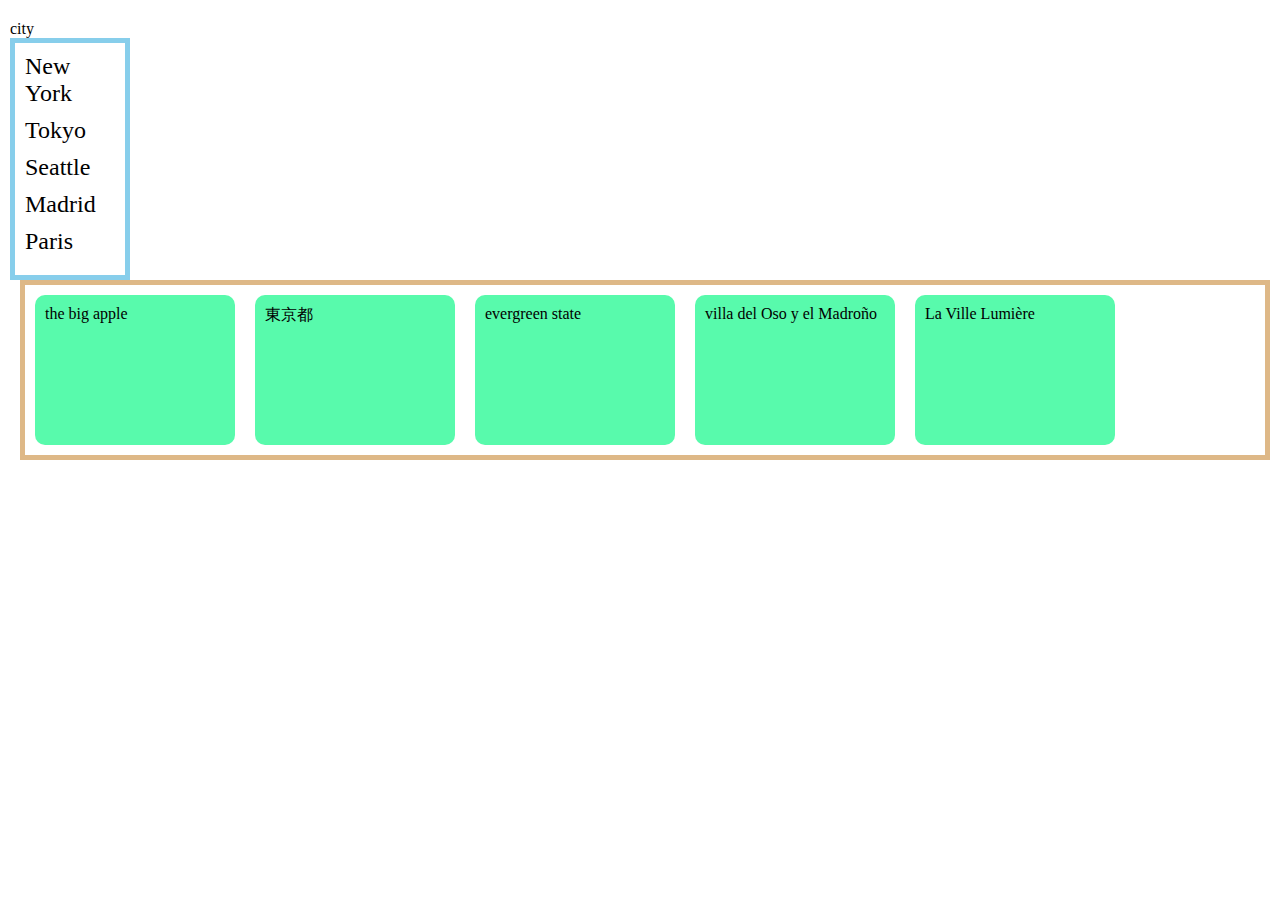
==== indexa.html @ 60a9b6f7 "aaa" ====
<!DOCTYPE html>
<html lang="ko">
<head>
    <meta charset="UTF-8">
    <meta http-equiv="X-UA-Compatible" content="IE=edge">
    <meta name="viewport" content="width=device-width, initial-scale=1.0">
    <title>내가 살고 싶은 도시</title>
    <link rel="stylesheet" href="./stylea.css">
</head>
<body>
    <header>
        <span class="title">city</span>
    </header>
    <main>
        <div class="sidebar">
            <span>New York</span>
            <span>Tokyo</span>
            <span>Seattle</span>
            <span>Madrid</span>
            <span>Paris</span>
        </div>
        <section class="container">
            <div class="card">
                <img= src="./img/newyorkveiw.jpg" alt="뉴욕" />
                <span>the big apple</span>
            </div>
            <div class="card">
                <img= src="./img/tokyocity.jpg" alt="도쿄" />
                <span>東京都</span>
            </div>
            <div class="card">
                <img= src="./img/seattle.jpg" alt="시애틀" />
                <span>evergreen state</span>
            </div>
            <div class="card">
                <img= src="./img/madridcity.jpg" alt="마드리드" />
                <span>villa del Oso y el Madroño</span>
            </div>
            <div class="card">
                <img= src="./img/pariscity.jpg" alt="파리" />
                <span>La Ville Lumière</span>
            </div>
        </section>
    </main>
    
</body>
</html>
---- stylea.css ----
@import url('https://fonts.googleapis.com/css2?family=Sansita+Swashed:wght@800&display=swap');

@font-face {
    font-family: 'Sansita Swashed', cursive;
    src: 
    font-weight: normal;
    font-size: normal;
}

:root{
    --purple: #4000FF;
    --mint: #58FAAC;
    --orange: #FE9A2E;
}
html, body{
    height: 100%;
    margin: 0;
    padding: 0;
    font-family: 'Times New Roman', Times, serif;
    min-width: 320px;
}
body{
    padding: 10px
}

*{
    box-sizing: border-box;
}

.title{
    display: flex;
    flex-flow: row nowrap;
    height: calc(100% -60px);
    margin-top: 10px
}

.sidebar{
    display: flex;
    flex-flow: column nowrap;
    width: 120px;
    flex-shrink: 0;
    border: 5px solid skyblue;
    padding: 10px;
}
.sidebar > span{
    font-size: 1.5rem;
    margin-bottom: 10px;
}

.container{
    display: flex;
    flex-flow: row wrap;
    flex: 1;
    border: 5px solid burlywood;
    margin-left: 10px;
    align-content: flex-start;
    overflow-y: scroll
}
.card{
    display: flex;
    flex-flow: column nowrap;
    width: 200px;
    min-height: 150px;
    padding: 10px;
    background-color: var(--mint);
    margin: 10px;
    border-radius: 10px;

}
.card > img{
    width: 100%;
    height: auto;
    object-fit: contain;
    margin-bottom: 10px
}
.card > span{
    text-align: center;
    word-break: break-all;

}

@media (max-width: 1000)
.card{
    background: var(--purple);
}

@media (max-width: 700px){
.card{
    background: var(--orange);
}
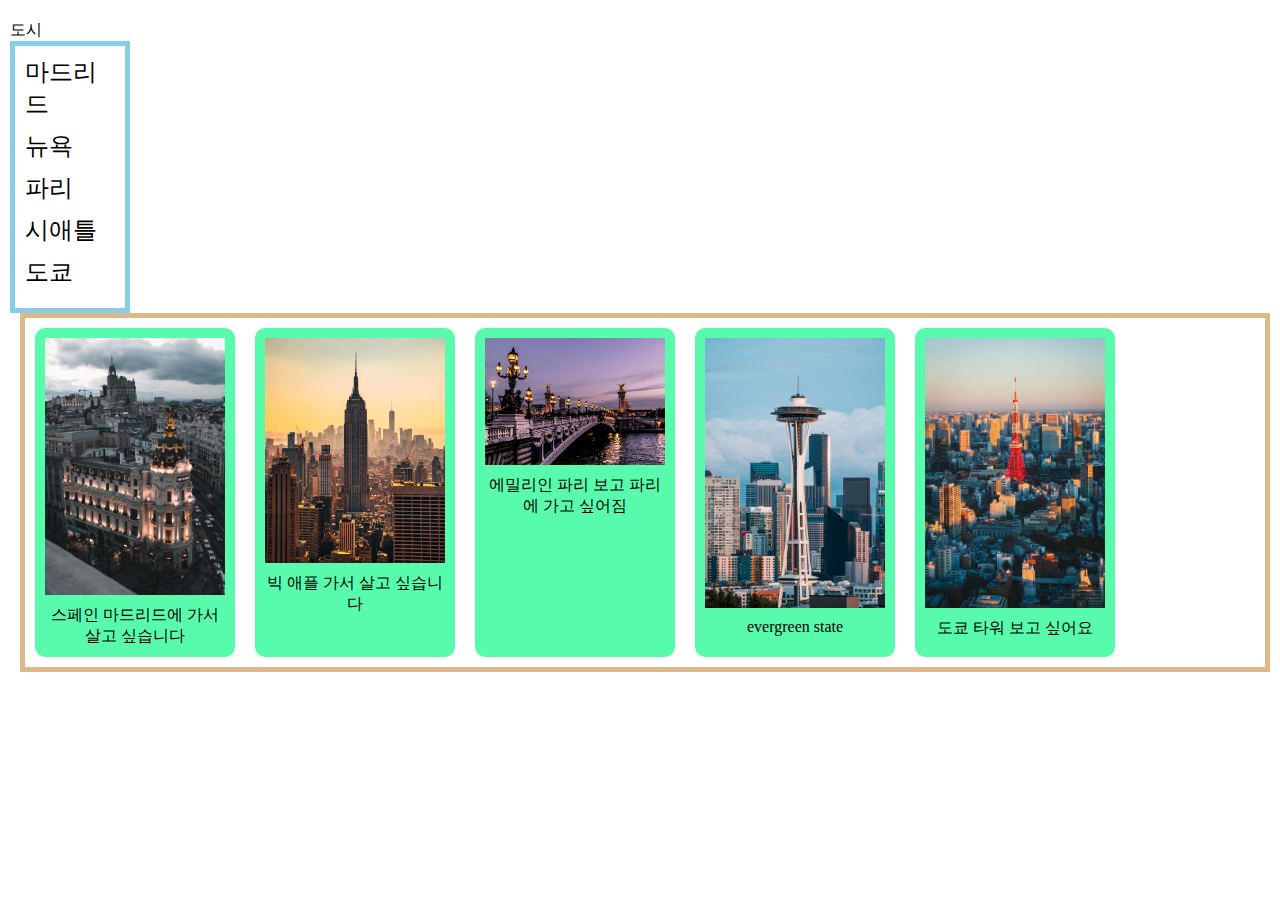
==== commit a8b7f5d2: "bbb" ====
--- a/indexa.html
+++ b/indexa.html
@@ -1,47 +1,44 @@
-<!DOCTYPE html>
 <html lang="ko">
-<head>
-    <meta charset="UTF-8">
-    <meta http-equiv="X-UA-Compatible" content="IE=edge">
-    <meta name="viewport" content="width=device-width, initial-scale=1.0">
-    <title>내가 살고 싶은 도시</title>
-    <link rel="stylesheet" href="./stylea.css">
-</head>
-<body>
+    <Head>
+        <meta charset="utf-8">
+        <meta name="viewport" content="width=device-width, initial-scale=1.0">
+        <title>cities</title>
+        <link rel="stylesheet" href="./stylea.css">
+    </Head>
+    <body>
     <header>
-        <span class="title">city</span>
+        <span class="title">도시</span>
     </header>
     <main>
         <div class="sidebar">
-            <span>New York</span>
-            <span>Tokyo</span>
-            <span>Seattle</span>
-            <span>Madrid</span>
-            <span>Paris</span>
+            <span>마드리드</span>
+            <span>뉴욕</span>
+            <span>파리</span>
+            <span>시애틀</span>
+            <span>도쿄</span>
         </div>
         <section class="container">
             <div class="card">
-                <img= src="./img/newyorkveiw.jpg" alt="뉴욕" />
-                <span>the big apple</span>
+                <img src="img/madridcity.jpg" alt="마드리드" />
+                <span>스페인 마드리드에 가서 살고 싶습니다</span>
             </div>
             <div class="card">
-                <img= src="./img/tokyocity.jpg" alt="도쿄" />
-                <span>東京都</span>
+                <img src="img/newyorkveiw.jpg" alt="뉴욕" />
+                <span>빅 애플 가서 살고 싶습니다</span>
             </div>
             <div class="card">
-                <img= src="./img/seattle.jpg" alt="시애틀" />
+                <img src="img/pariscity.jpg" alt="파리" />
+                <span>에밀리인 파리 보고 파리에 가고 싶어짐</span>
+            </div>
+            <div class="card">
+                <img src="img/seattle.jpg" alt="시애틀" />
                 <span>evergreen state</span>
             </div>
             <div class="card">
-                <img= src="./img/madridcity.jpg" alt="마드리드" />
-                <span>villa del Oso y el Madroño</span>
-            </div>
-            <div class="card">
-                <img= src="./img/pariscity.jpg" alt="파리" />
-                <span>La Ville Lumière</span>
+                <img src="img/tokyocity.jpg" alt="도쿄" />
+                <span>도쿄 타워 보고 싶어요</span>
             </div>
         </section>
     </main>
-    
-</body>
+    </body>
 </html>